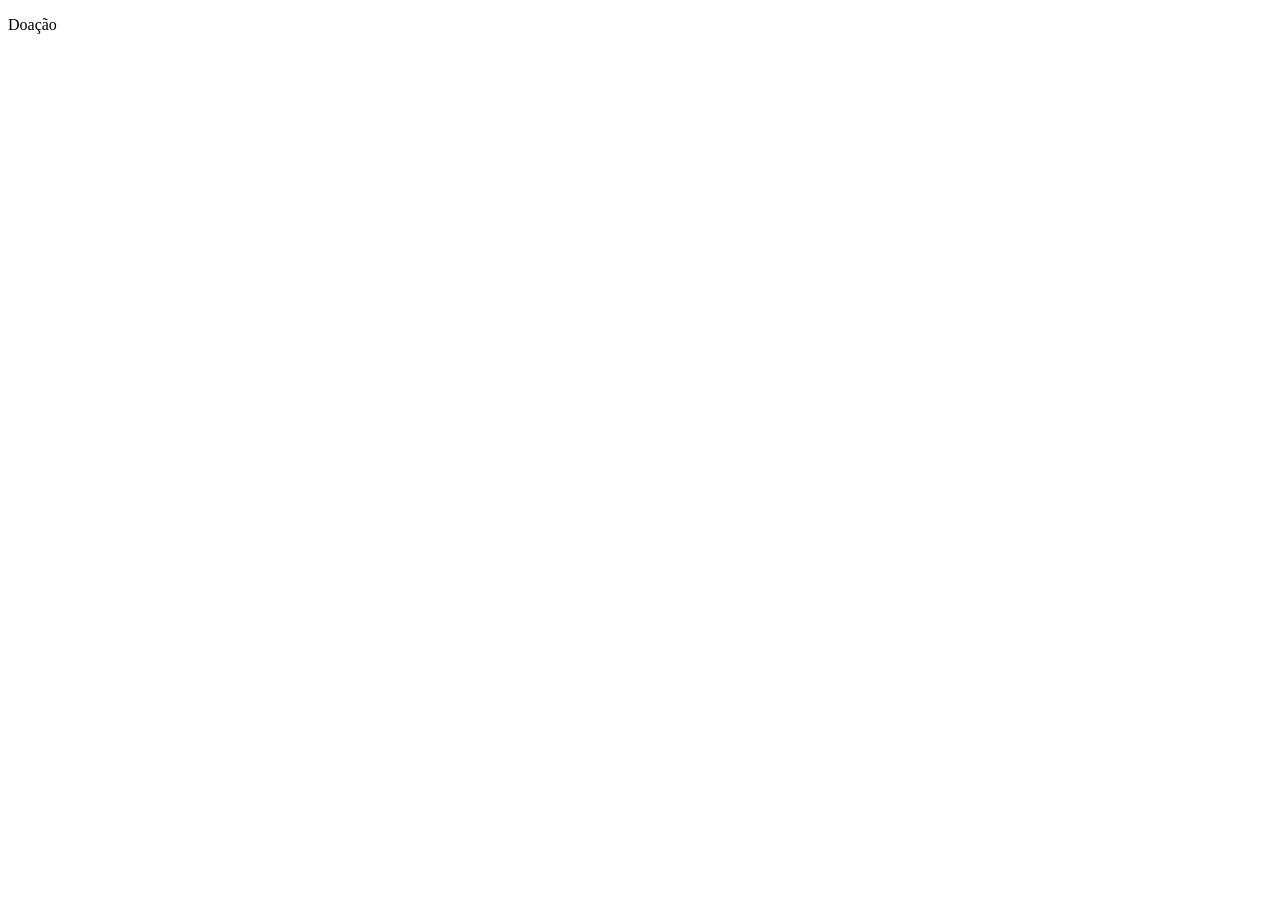
==== adoçao.html @ 55e3eafc "Adição do html de adoção" ====
<!DOCTYPE html>
<html lang="en">
<head>
    <meta charset="UTF-8">
    <meta name="viewport" content="width=device-width, initial-scale=1.0">
    <link rel="stylesheet" href="index.html">
</head>
<body>
    <P id="doação">Doação</P>
</body>
</html>
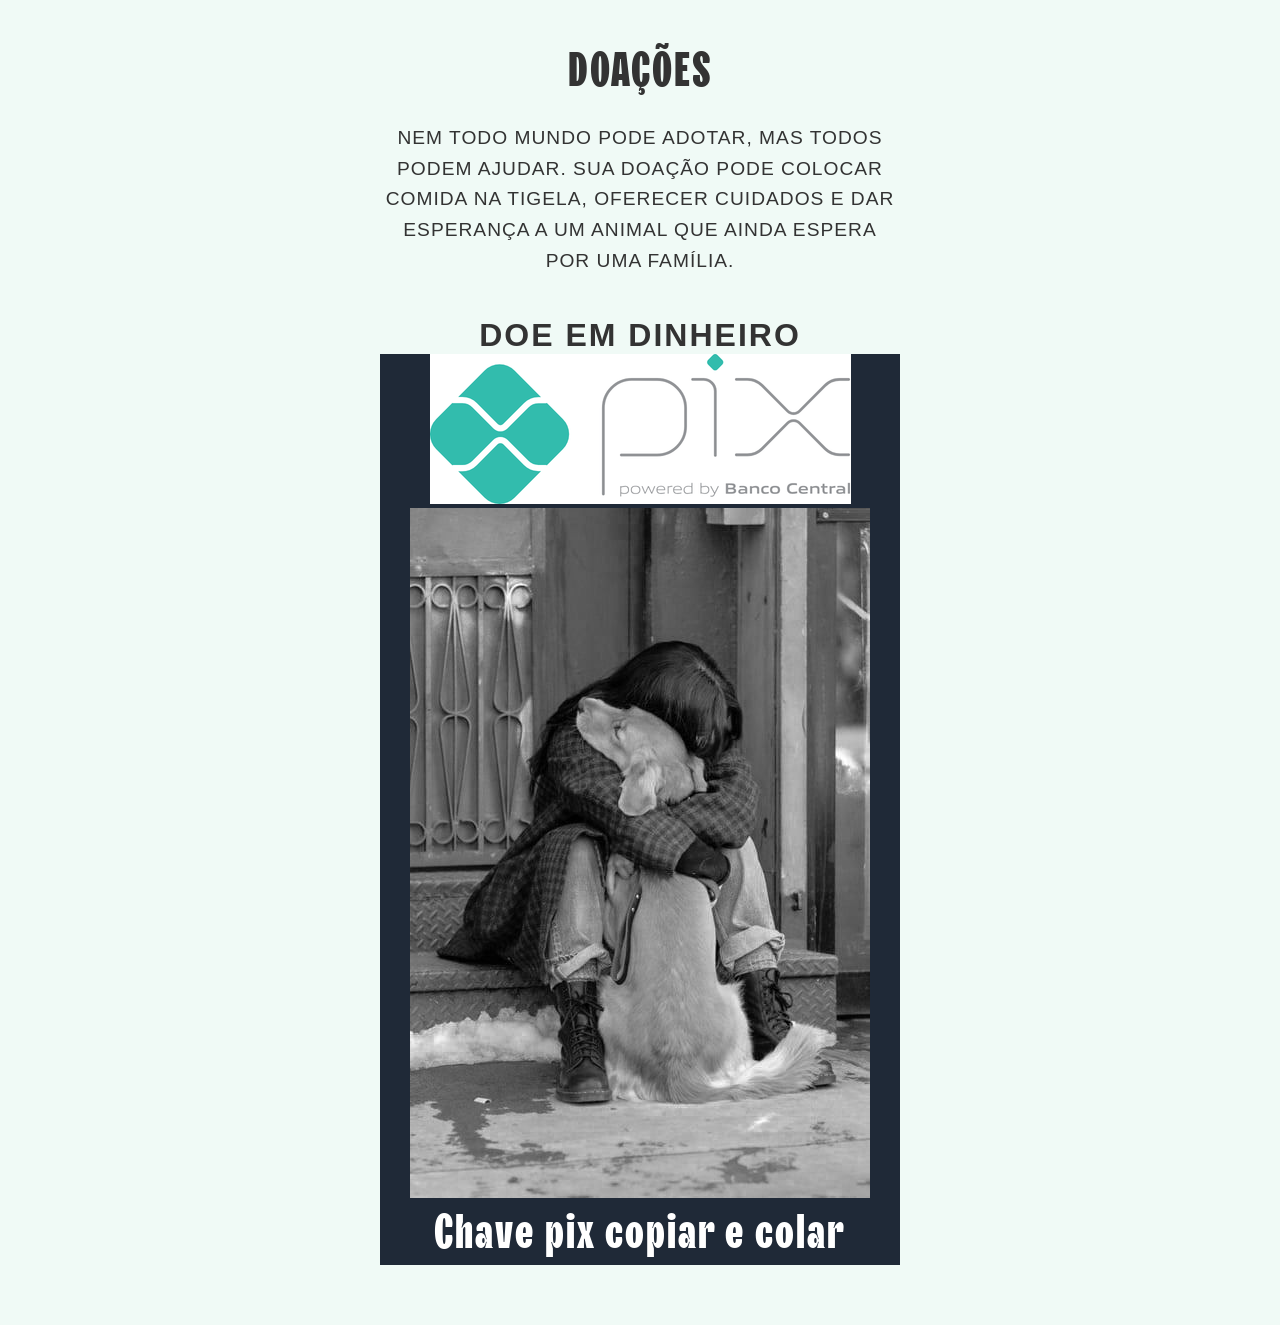
==== commit d88abe93: "Adição da chave pix e do local de adoção" ====
--- a/adoçao.html
+++ b/adoçao.html
@@ -4,8 +4,18 @@
     <meta charset="UTF-8">
     <meta name="viewport" content="width=device-width, initial-scale=1.0">
     <link rel="stylesheet" href="index.html">
+     <link rel="stylesheet" href="./src/styles/index.css" />
 </head>
 <body>
-    <P id="doação">Doação</P>
+    <div class="card-doacao">
+        <h1>DOAÇÕES</h1>
+        <P>Nem todo mundo pode adotar, mas todos podem ajudar. Sua doação pode colocar comida na tigela, oferecer cuidados e dar esperança a um animal que ainda espera por uma família.</P>
+        <h2 class="destaque">Doe em dinheiro</h2>
+        <div class="base">
+            <img src="src/img/img-doacao/pigix.png" alt="simbolo do pix">
+            <img src="src/img/meninacomseucachorro.png" alt="Qr cod">
+            <h1 class="colar">Chave pix copiar e colar</h1>
+        </div>
+    </div>
 </body>
 </html>
--- a/src/styles/index.css
+++ b/src/styles/index.css
@@ -0,0 +1,296 @@
+* {
+    margin: 0;
+    padding: 0;
+    box-sizing: border-box;
+
+}
+
+@font-face {
+    font-family: TT Trailers Trial Black;
+    src: url(../fonts/tt_trailers/TT\ Trailers\ Trial\ Black.ttf) format("truetype");
+
+}
+
+@font-face {
+    font-family: TT-Norms-Std-Trial-Condensed-Bold;
+    src: url(../fonts/tt-norms-std-condensed-font-family/TT-Norms-Std-Trial-Condensed-Bold.otf) format("opentype");
+}
+
+
+body {
+    background-color: #f0faf6;
+}
+
+h1 {
+    width: 100%;
+    font-family: TT Trailers Trial Black;
+    font-size: 66px;
+}
+
+header {
+    height: 108.2px;
+    width: 100%;
+    background-color: #1f2937;
+
+    display: grid;
+    grid-template-columns: 1fr auto;
+    align-items: center;
+
+    padding: 0 80px;
+}
+section {
+    display: flex;
+    justify-content: center;
+}
+.container {
+    width: 100%;
+    max-width: 1200px;
+    padding: 50px 0;
+    
+}
+
+
+
+.logo {
+    margin: 0;
+    width: 89.7px;
+    height: 89.7px;
+}
+.logo:hover{
+    transform: scale(1.05);
+}
+nav {
+    display: grid;
+    grid-auto-flow: column;
+    gap: 40px;
+}
+
+nav a {
+    font-family: TT-Norms-Std-Trial-Condensed-Bold;
+    color: #F9FAFB;
+    text-decoration: none;
+    font-size: 21px;
+    font-weight: 500;
+}
+
+nav a:hover{
+    transform: scale(1.05);
+    opacity: 0.8;
+}
+
+.hero {
+    display: grid;
+    grid-template-columns: 50% 50%;
+    justify-content: center;
+    align-items: center;
+}
+
+.hero-img {
+    
+    width: 531.8px;
+    border-radius: 65px;
+    justify-self: baseline;
+    
+}
+
+
+.text-hero {
+
+    display: grid;
+    align-items: center;
+    gap: 30px;
+
+}
+
+.btn {
+    justify-self: start;
+    
+    background: #10B981;
+    color: white;
+    text-decoration: none;
+    
+    padding: 16px 28px;
+    border-radius: 999px;
+    width: 296.5px;
+    
+    font-size: 15.9px;
+    font-weight: bold;
+    
+    cursor: pointer;
+}
+.btn:hover{
+    transform: scale(1.05);
+    opacity: 0.8;
+}
+
+
+
+/*----------------------------------------------segunda section-----------------------------------------------------------------------------------------------------*/
+
+
+.adocao {
+    display: grid;
+    grid-template-columns: 50% 50%;
+    justify-content: center;
+    align-items: center;
+}
+
+.petsad{
+    display: grid;
+    justify-items: center; 
+    align-items: center;
+    
+    gap: 10px;
+}
+
+.petsad a{
+    cursor: pointer;
+    text-decoration: none;
+    color:#1f2937;
+}
+
+.petsad h1 {
+    text-align:center;
+}
+
+.petsad img{
+    border-radius: 20px;
+    border:4px solid #1f2937;
+}
+
+.dog{
+    justify-self: baseline;
+}
+.cat{
+
+    justify-self: end;
+}
+
+.petsad a:hover {
+    transform: scale(1.03);
+    transition: transform .2s ease;
+}
+
+/*----------------------------------------terceira section----------------------------------------------------------------- */
+    
+.text-section{
+    display: grid;
+    grid-template-columns: 50% 50%;
+    justify-content: center;
+    align-items: center;
+}
+.text  {
+    display: grid;
+    grid-template-rows: 33.3% 33.3% 33.3%;
+    margin-top: 20px;
+}
+.text h1{
+    display: grid;
+    font-size: 50px;
+    
+}
+.text p{
+    font-size: 21px;
+}
+
+.imghug{
+    display: grid;
+    justify-self: end;
+    align-items: center;
+   
+    width: 593px;
+}
+.imgmenina{
+    width: 100%;
+    border-radius: 20px;
+    justify-self: end;
+}
+.insta{
+    display: flex;
+    align-items: center;
+    gap: 8px;
+    color: #1f2937; 
+    text-decoration: none;
+    font-size: 18px;
+}
+
+.insta i{
+    color: #E1306C;
+    font-size: 40px;
+}
+
+.insta:hover{
+    transform: scale(1.01);
+    opacity: .8;
+}
+
+
+.contato{
+    display: grid;
+    grid-template-columns: 50% 50%;
+    align-items: start; 
+}
+.textcontato{
+    display: flex;
+    flex-direction: column;
+    align-items: flex-start; 
+    justify-content: flex-start;
+    gap: 16px;
+
+}
+
+.Imagecontato{
+    width: 100%;
+    display: grid;
+    justify-self: end;
+}
+.Imagecontato img{
+    justify-self: end;
+    width: 100%;
+    border-radius: 20px;
+}
+/*-------------------------------------footer------------------------*/
+
+.footer{
+    height: 30vh;
+    width: 100%;
+    background-color: #1f2937;
+
+
+}
+.card-doacao {
+  
+    padding: 40px;
+    text-align: center;
+    max-width: 600px;
+    margin: 0 auto;
+    font-family: 'Impact', 'Arial Black', sans-serif; 
+    color: #333333;
+}
+
+.card-doacao h1 {
+    font-size: 3rem;
+    margin-bottom: 20px;
+    letter-spacing: 2px;
+}
+
+.card-doacao p {
+    font-size: 1.2rem;
+    line-height: 1.6;
+    margin-bottom: 40px;
+    text-transform: uppercase; 
+    letter-spacing: 1px;
+}
+
+.card-doacao .destaque {
+    font-size: 2rem;
+    letter-spacing: 2px;
+    text-transform: uppercase;
+}
+.base{
+    background-color: #1f2937;
+}
+.colar{
+    color: white;
+}
+
